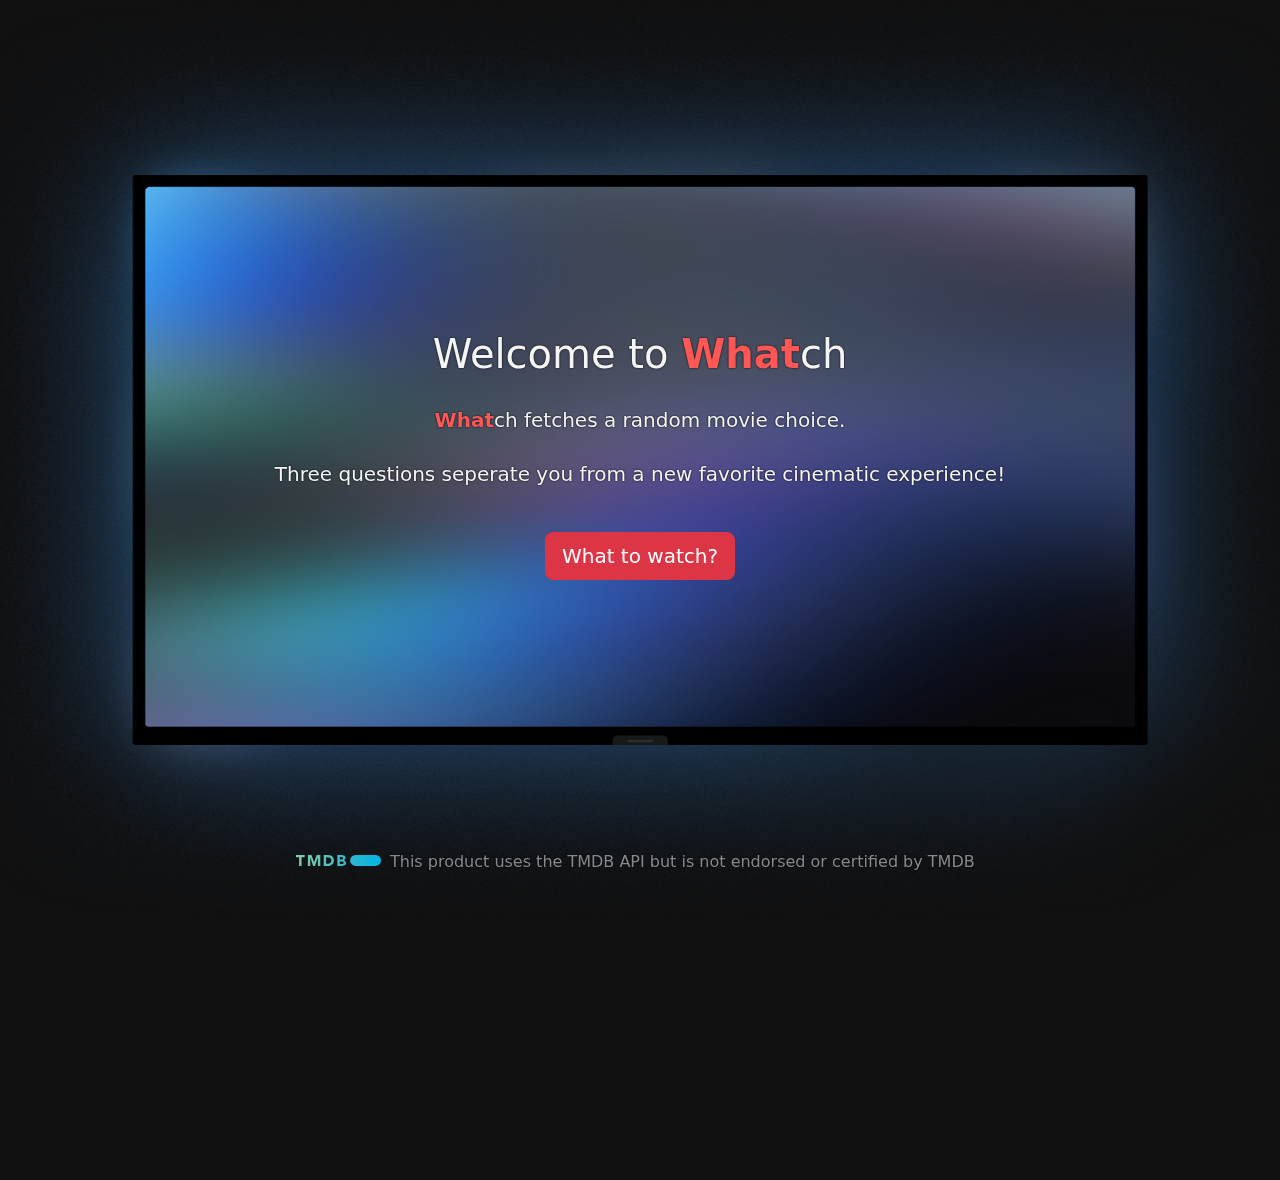
==== index.html @ 70ba0888 "added search button" ====
<!DOCTYPE html>
<html lang="en">
  <head>
    <meta charset="UTF-8">
    <meta name="viewport" content="width=device-width, initial-scale=1.0">
    <link rel="stylesheet" href="https://cdn.jsdelivr.net/npm/bootstrap@5.2.2/dist/css/bootstrap.min.css">
    <link rel="stylesheet" href="assets/css/style.css"/>
    <title>Whatch</title>
  </head>
  <body>
    <div class="mx-auto" id="opening">
      <h1>Welcome to <b>What</b>ch</h1>
      <h5><b>What</b>ch fetches a random movie choice.</h5>
      <h5>Three questions seperate you from a new favorite cinematic experience!</h5>
      <button class="btn btn-lg btn-danger my-3" id="begin">What to watch?</button>
      <img id="hero" src="./assets/images/hero.png">
    </div>
    <div id="quiz0">
      <h2>Should we find you a <b>Movie</b> or a <b>TV Series</b>?</h2>
      <h6>Are you trying to kill two hours, or two weeks?</h6>
      <button class="btn btn-danger my-2" id="movie">Movies</button>
      <button class="btn btn-danger my-2" id="series">Series</button>
      <img id="hero-q" src="./assets/images/hero.png">
    </div>
    <div id="quiz1">
      <h2>What <b>Genre</b> are you aiming for?</h2>
      <h6>What's the vibe, and do not say Netflix 'n chill...</h6>
      <button class="btn btn-danger my-2" id="action">Action & Adventure</button>
      <button class="btn btn-danger my-2" id="comedy">Comedy</button>
      <button class="btn btn-danger my-2" id="scifi">Science Fiction</button>
      <button class="btn btn-danger my-2" id="drama">Drama</button>
      <button class="btn btn-danger my-2" id="mystery">Mystery</button>
      <img id="hero-q" src="./assets/images/hero.png">
    </div>
    <div id="quiz2">
      <h2>What <b>Decade</b> are you into these days?</h2>
      <h6>Feeling millennial, or is Gen-z more your style?</h6>
      <button class="btn btn-danger my-2" id="80">80's</button>
      <button class="btn btn-danger my-2" id="90">90's</button>
      <button class="btn btn-danger my-2" id="00">2000's</button>
      <button class="btn btn-danger my-2" id="10">2010's</button>
      <button class="btn btn-danger my-2" id="20">Today</button>
      <img id="hero-q" src="./assets/images/hero.png">
    </div>
    <div id="results">
      <h5>We've picked a random movie for you to whatch.</h5>
      <div id="resultCont" class="container">
        <div id="resultRow" class="row">
          <div class="col-md-5">
            <div id="poster"></div>
          </div>
          <div id="descCont" class="col-md-7">
            <h2 id="date"></h2>
            <b><h1 id="title"></h1></b>
            <p id="desc"></p>
            <p id="center"><b>Rated: <span id="rating"></span>/10</b></p>
            <a class="btn btn-danger center-block btn-primary" id="search" target="_blank">Search Streaming Platforms</a>
          </div>
        </div>
        <h1>Trailer</h1>
        <div class="col" id="ytplayer"></div>
        <button class="btn btn-danger btn-lg" id="reset">Try Again</button>
      </div>
    </div>
    <footer id="footer my-2"><img id="logo" src="./assets/images/tmdb.svg">This product uses the TMDB API but is not endorsed or certified by TMDB</footer>
    <script src="https://cdn.jsdelivr.net/npm/bootstrap@5.2.2/dist/js/bootstrap.bundle.min.js"></script>
    <script src="./assets/js/script.js"></script> 
  </body>
</html>
---- assets/css/style.css ----
body {
    background-color: rgb(16, 16, 16);
    color: whitesmoke;
    z-index: 0;
    text-shadow: 0px 0px 2px rgba(0, 0, 0, 1);
}

b {
    color: rgb(255, 86, 86);
}


h1, h2, h3, h4, h5, h6 {
    margin: 30px;
    text-align: center;
}

#opening {
    position: absolute;
    margin-left: auto;
    margin-right: auto;
    left: 0;
    right: 0;
}

#hero {
    position: absolute;
    top: -560px;
    left: 50%;
    transform: translateX(-50%);
    max-width: 1440px;
    z-index: -1;
}

#hero-q {
    position: absolute;
    top: -260px;
    left: 50%;
    transform: translateX(-50%);
    max-width: 1440px;
    z-index: -1;
}

#opening, #quiz0, #quiz1, #quiz2 {
    margin: auto;
    margin-top: 300px;
    width: 80%;
    text-align: center;
}

#quiz0, #quiz1, #quiz2 {
    margin-top: 370px;
}

.row {
    margin: 60px;
}

.results {
    margin-bottom: 50px;
}

#descCont {
    font-size: 25px;
}

#resultCont {
    background-color: rgb(30, 30, 30);
    margin-top: 10px;
    margin-bottom: 70px;
    padding: 1px;
    border-radius: 10px;
    box-shadow: 0px 0px 20px 10px rgba(0, 0, 0, 0.49);
    max-width: 1280px;
    position: relative;
    z-index: 1;
}

#backdropEl {
    position: absolute;
    max-width: 100%;
    height: auto;
    opacity: 25%;
    border-radius: 10px 10px 0px 0px;
    border-bottom: 2px solid rgb(255, 255, 255);
    z-index: -1;
}


#posterEl{
    margin-top: 10px;
    width: 100%;
    border: 2px solid rgba(0, 0, 0, 0.5);
    border-radius: 10px;
    box-shadow: 0px 0px 20px 5px rgb(6, 6, 6, .4);
    float: inline-start;
}

#ytplayer {
    display: block;
    margin-left: auto;
    margin-right: auto;
    min-height: 100%;
    border-radius: 10px;
    border: 2px solid rgba(0, 0, 0, 0.5);
    box-shadow: 0px 0px 20px 5px rgb(6, 6, 6, .4);


}

#reset {
    width: 150px;
    margin: 30px 0px;
    margin-left: 44%;
}

footer {
    color: rgb(138, 138, 138);
    position: fixed;
    padding: 10px 10px 0px 10px;
    bottom: 10px;
    width: 100%;
    height: 50px;
    text-align: center;
    z-index: -2;
}

#logo {
    width: auto;
    height: 11px;
    position: relative;
    right: 9px;
    bottom: 2px;
}
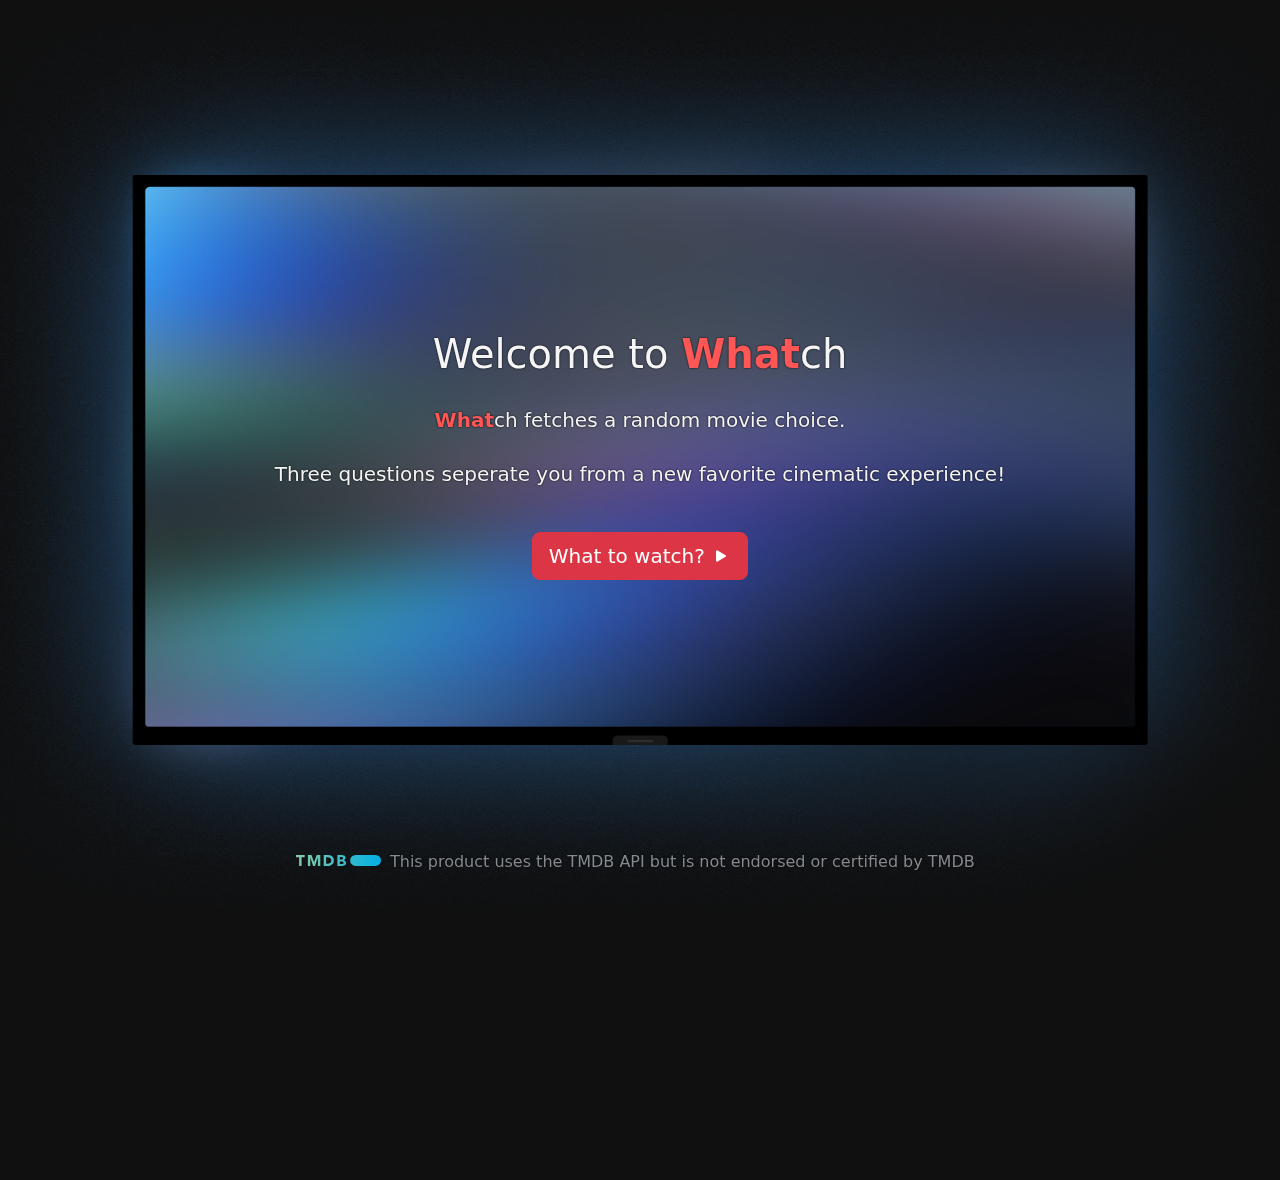
==== commit 7bcaa23c: "added more icons" ====
--- a/index.html
+++ b/index.html
@@ -3,6 +3,7 @@
   <head>
     <meta charset="UTF-8">
     <meta name="viewport" content="width=device-width, initial-scale=1.0">
+    <link rel="stylesheet" href="https://cdn.jsdelivr.net/npm/bootstrap-icons@1.9.1/font/bootstrap-icons.css">
     <link rel="stylesheet" href="https://cdn.jsdelivr.net/npm/bootstrap@5.2.2/dist/css/bootstrap.min.css">
     <link rel="stylesheet" href="assets/css/style.css"/>
     <title>Whatch</title>
@@ -12,7 +13,7 @@
       <h1>Welcome to <b>What</b>ch</h1>
       <h5><b>What</b>ch fetches a random movie choice.</h5>
       <h5>Three questions seperate you from a new favorite cinematic experience!</h5>
-      <button class="btn btn-lg btn-danger my-3" id="begin">What to watch?</button>
+      <button class="btn btn-lg btn-danger my-3" id="begin">What to watch? <i class="bi bi-play-fill"></i></button>
       <img id="hero" src="./assets/images/hero.png">
     </div>
     <div id="quiz0">
@@ -54,12 +55,12 @@
             <b><h1 id="title"></h1></b>
             <p id="desc"></p>
             <p id="center"><b>Rated: <span id="rating"></span>/10</b></p>
-            <a class="btn btn-danger center-block btn-primary" id="search" target="_blank">Search Streaming Platforms</a>
+            <a class="btn btn-danger center-block btn-primary" id="search" target="_blank"><i class="bi bi-search"></i> Search Streaming Platforms</a>
           </div>
         </div>
         <h1>Trailer</h1>
         <div class="col" id="ytplayer"></div>
-        <button class="btn btn-danger btn-lg" id="reset">Try Again</button>
+        <button class="btn btn-danger btn-lg" id="reset"><i class="bi bi-arrow-clockwise"></i> Try Again</button>
       </div>
     </div>
     <footer id="footer my-2"><img id="logo" src="./assets/images/tmdb.svg">This product uses the TMDB API but is not endorsed or certified by TMDB</footer>
--- a/assets/css/style.css
+++ b/assets/css/style.css
@@ -9,6 +9,9 @@
     color: rgb(255, 86, 86);
 }
 
+i, .btn {
+    text-shadow: none;
+}
 
 h1, h2, h3, h4, h5, h6 {
     margin: 30px;
@@ -61,7 +64,7 @@
 }
 
 #descCont {
-    font-size: 25px;
+    font-size: 20px;
 }
 
 #resultCont {
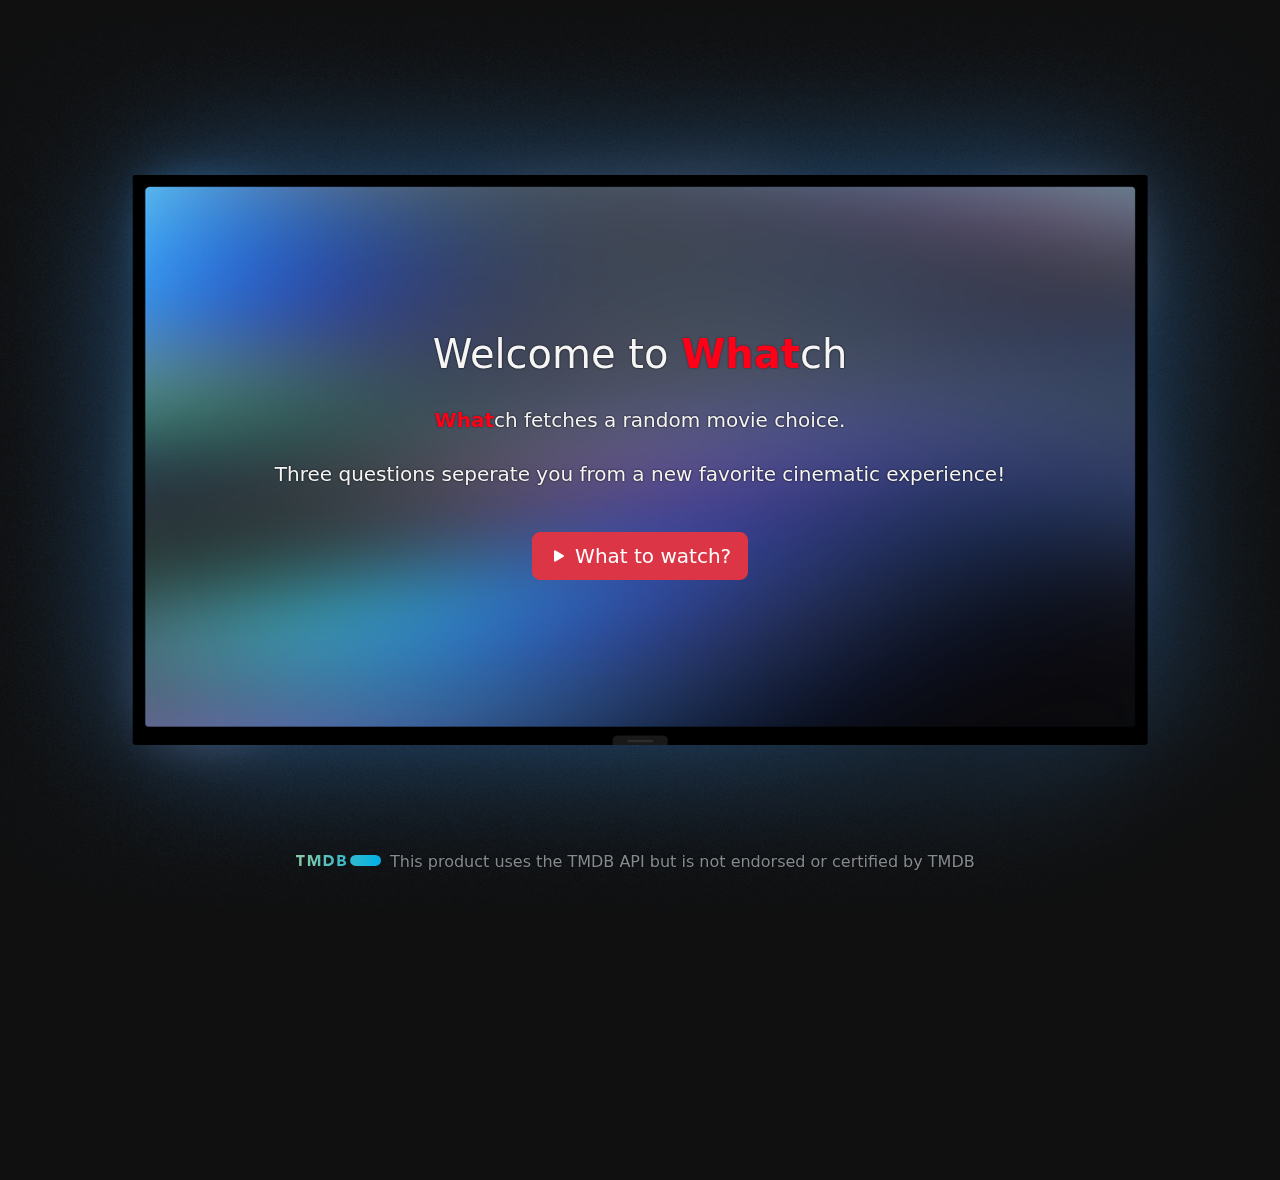
==== commit 77f3ce8c: "reordered date" ====
--- a/index.html
+++ b/index.html
@@ -13,7 +13,7 @@
       <h1>Welcome to <b>What</b>ch</h1>
       <h5><b>What</b>ch fetches a random movie choice.</h5>
       <h5>Three questions seperate you from a new favorite cinematic experience!</h5>
-      <button class="btn btn-lg btn-danger my-3" id="begin">What to watch? <i class="bi bi-play-fill"></i></button>
+      <button class="btn btn-lg btn-danger my-3" id="begin"><i class="bi bi-play-fill"></i> What to watch?</button>
       <img id="hero" src="./assets/images/hero.png">
     </div>
     <div id="quiz0">
@@ -51,10 +51,10 @@
             <div id="poster"></div>
           </div>
           <div id="descCont" class="col-md-7">
-            <h2 id="date"></h2>
             <b><h1 id="title"></h1></b>
             <p id="desc"></p>
-            <p id="center"><b>Rated: <span id="rating"></span>/10</b></p>
+            <p id="center"><b>Rating: <span id="rating"></span>/10</b></p>
+            <p><b>Released: <span id="date"></span></b></p>
             <a class="btn btn-danger center-block btn-primary" id="search" target="_blank"><i class="bi bi-search"></i> Search Streaming Platforms</a>
           </div>
         </div>
--- a/assets/css/style.css
+++ b/assets/css/style.css
@@ -6,7 +6,8 @@
 }
 
 b {
-    color: rgb(255, 86, 86);
+    color: rgb(255, 0, 25);
+    text-shadow: 0px 0px 2px rgba(0, 0, 0, .5);
 }
 
 i, .btn {
@@ -64,7 +65,7 @@
 }
 
 #descCont {
-    font-size: 20px;
+    font-size: 24px;
 }
 
 #resultCont {
@@ -73,7 +74,7 @@
     margin-bottom: 70px;
     padding: 1px;
     border-radius: 10px;
-    box-shadow: 0px 0px 20px 10px rgba(0, 0, 0, 0.49);
+    box-shadow: 0px 0px 20px 10px rgba(0, 0, 0, 0.5);
     max-width: 1280px;
     position: relative;
     z-index: 1;
